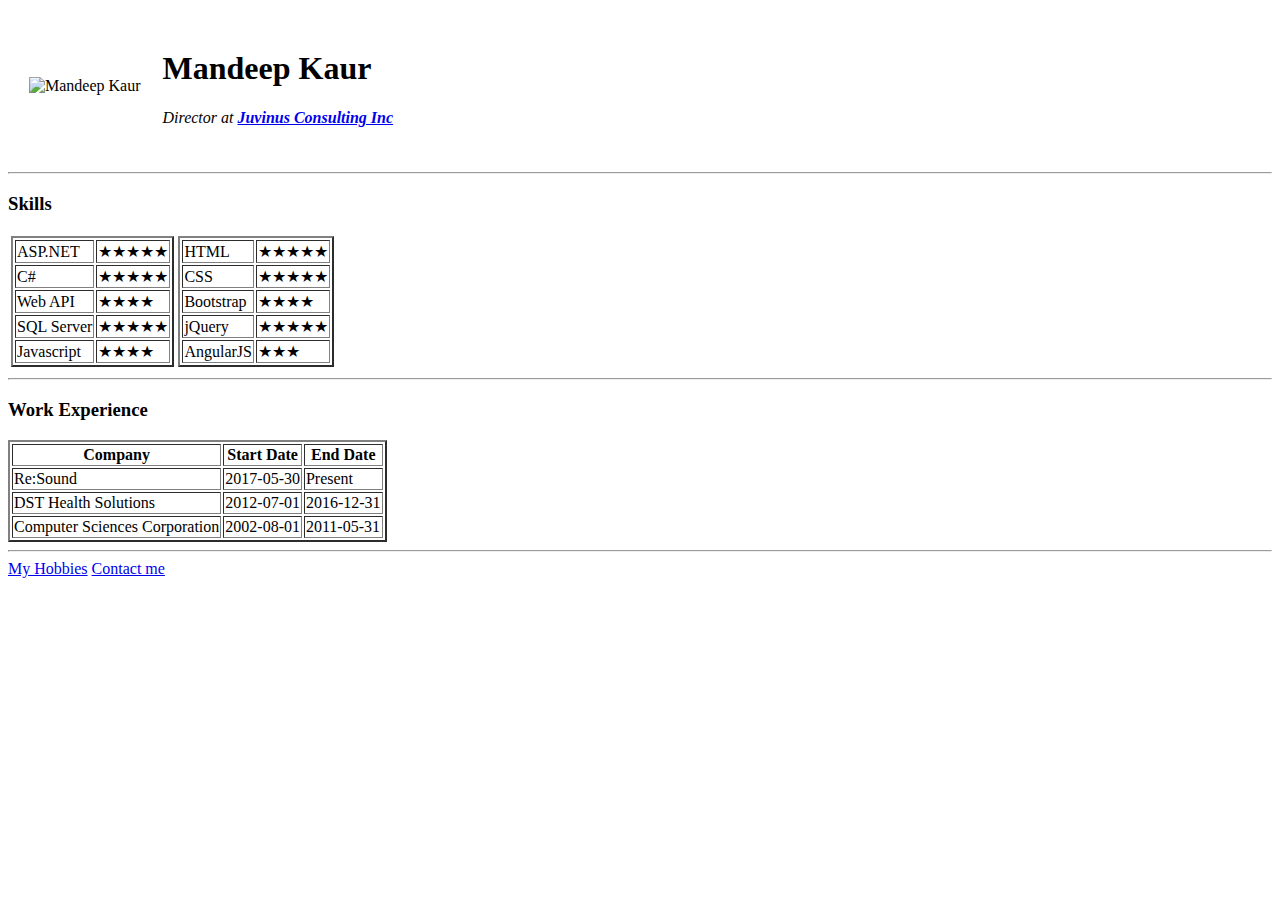
==== index.html @ ae42cf75 "Main files committed" ====
<!DOCTYPE html>
<html lang="en">
	<head>
		<meta charset="UTF-8" />
		<meta name="viewport" content="width=device-width, initial-scale=1.0" />
		<title>Mandeep Kaur</title>
	</head>
	<body>
        <table cellspacing="20px">
            <tr>
                <td><img
                    src="https://media-exp1.licdn.com/dms/image/C5603AQERpJauxL4vWA/profile-displayphoto-shrink_200_200/0?e=1587600000&v=beta&t=iXpRf0h_haMgvrfhiqvjiDt-EM3Pl1ejKU9zXS_0ytw"
                    alt="Mandeep Kaur"
                    width="150"
                    sizes="(max-width:600px) 200 px, 50vw"
                /></td>
                <td><h1>Mandeep Kaur</h1>
                    <p>
                        <em
                            >Director at
                            <strong
                                ><a href="https://www.linkedin.com/in/mandeepkaur7/"
                                    >Juvinus Consulting Inc</a
                                ></strong
                            ></em
                        >
                    </p></td>
            </tr>
        </table>
		
		
		<hr />
        <h3>Skills</h3>
        <table>
            <tbody>
                <tr>
                    <td>
                        <table border="2px solid">
                        <tr>
                            <td>ASP.NET</td>
                            <td>★★★★★</td>
                        </tr>
                        <tr>
                            <td>C#</td>
                            <td>★★★★★</td>
                        </tr>
                        <tr>
                            <td>Web API</td>
                            <td>★★★★</td>
                        </tr>
                        <tr>
                            <td>SQL Server</td>
                            <td>★★★★★</td>
                        </tr>
                        <tr>
                            <td>Javascript</td>
                            <td>★★★★</td>
                        </tr>
                    </table>
                    </td>
                    <td>
                        <table border="2px solid">
                        <tr>
                            <td>HTML</td>
                            <td>★★★★★</td>
                        </tr>
                        <tr>
                            <td>CSS</td>
                            <td>★★★★★</td>
                        </tr>
                        <tr>
                            <td>Bootstrap</td>
                            <td>★★★★</td>
                        </tr>
                        <tr>
                            <td>jQuery</td>
                            <td>★★★★★</td>
                        </tr>
                        <tr>
                            <td>AngularJS</td>
                            <td>★★★</td>
                        </tr>
                    </table>
                    </td>
                </tr>
                
            </tbody>
        </table>
        <hr>
		<h3>Work Experience</h3>
		<table border="2px solid">
			<tbody>
				<thead>
					<tr>
						<th>Company</th>
						<th>Start Date</th>
						<th>End Date</th>
					</tr>
				</thead>
				<tr class="row">
					<td class="col">Re:Sound</td>
					<td class="col">2017-05-30</td>
					<td class="col">Present</td>
				</tr>
				<tr class="row">
					<td class="col">DST Health Solutions</td>
					<td class="col">2012-07-01</td>
					<td class="col">2016-12-31</td>
				</tr>
				<tr class="row">
					<td class="col">Computer Sciences Corporation</td>
					<td class="col">2002-08-01</td>
					<td class="col">2011-05-31</td>
				</tr>
			</tbody>
        </table>
        <hr>
		<a href="hobbies.html">My Hobbies</a>
		<a href="Contact.html">Contact me</a>
	</body>
</html>
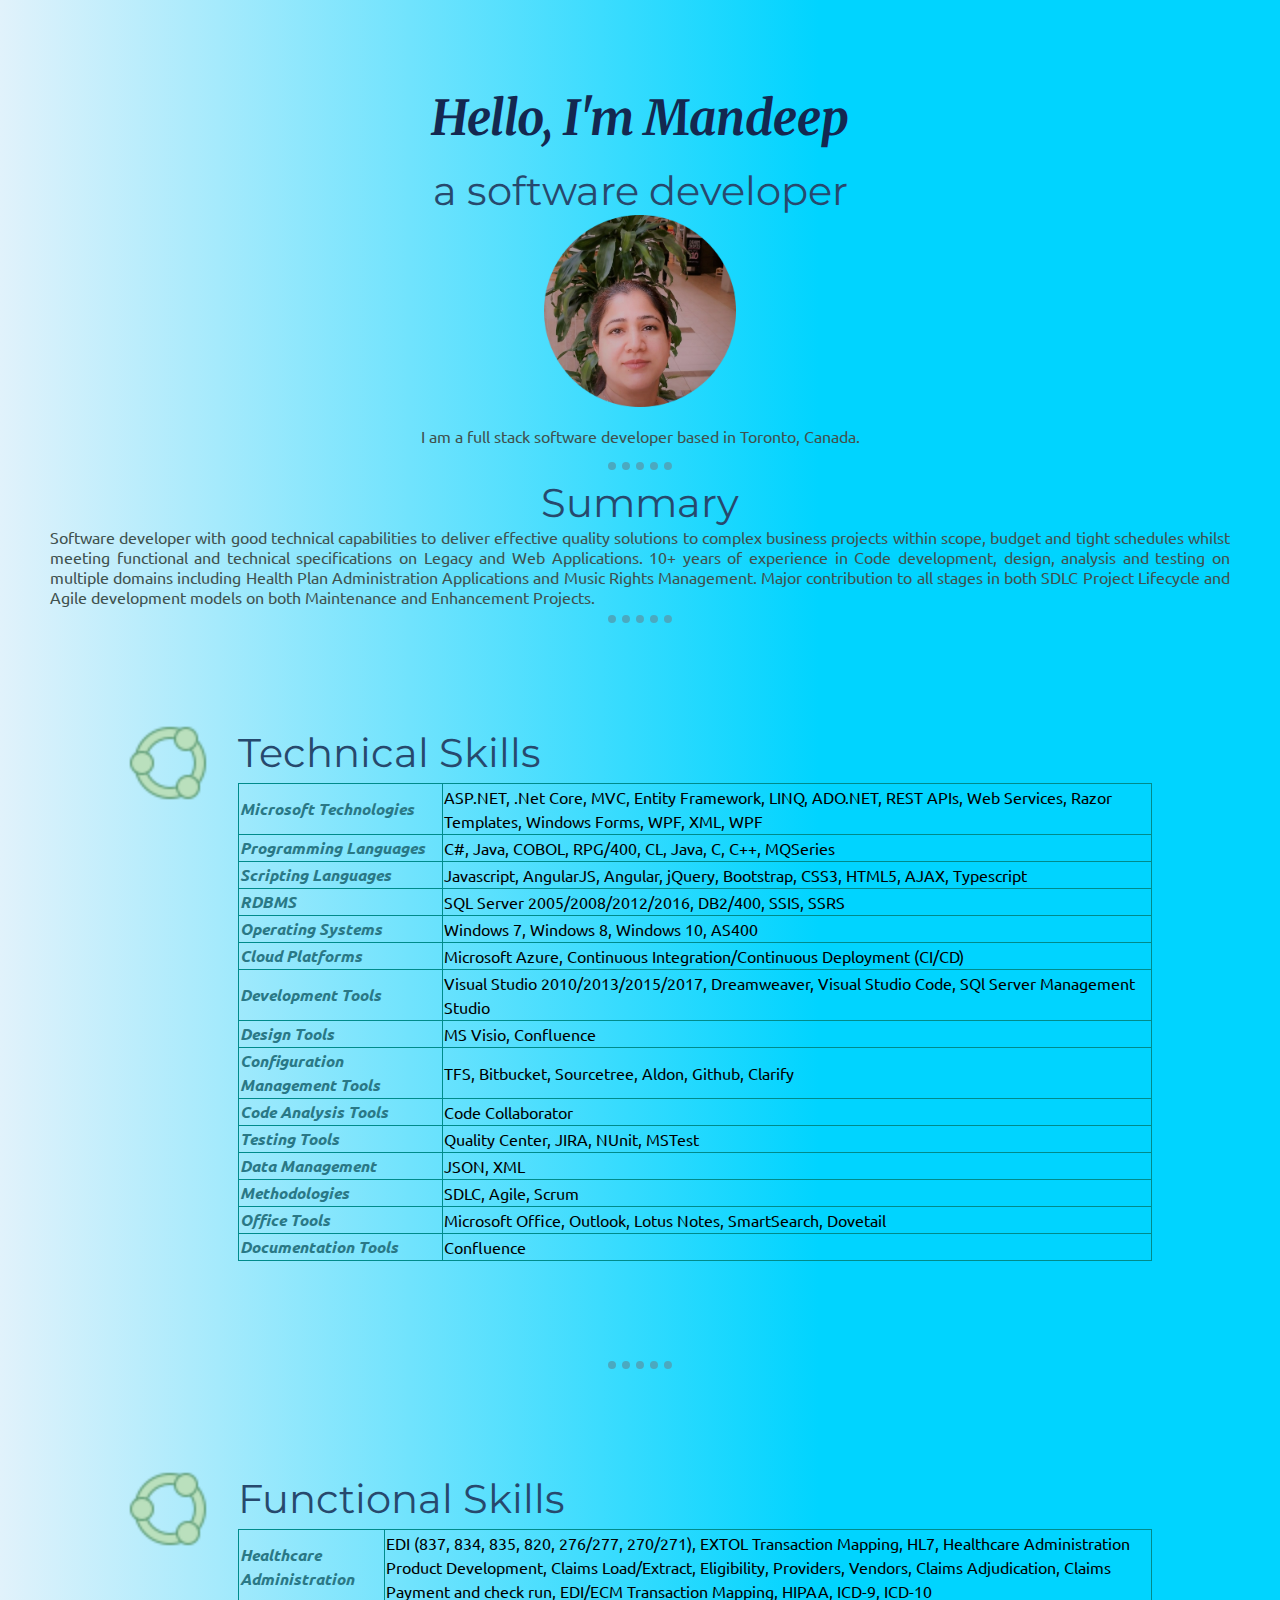
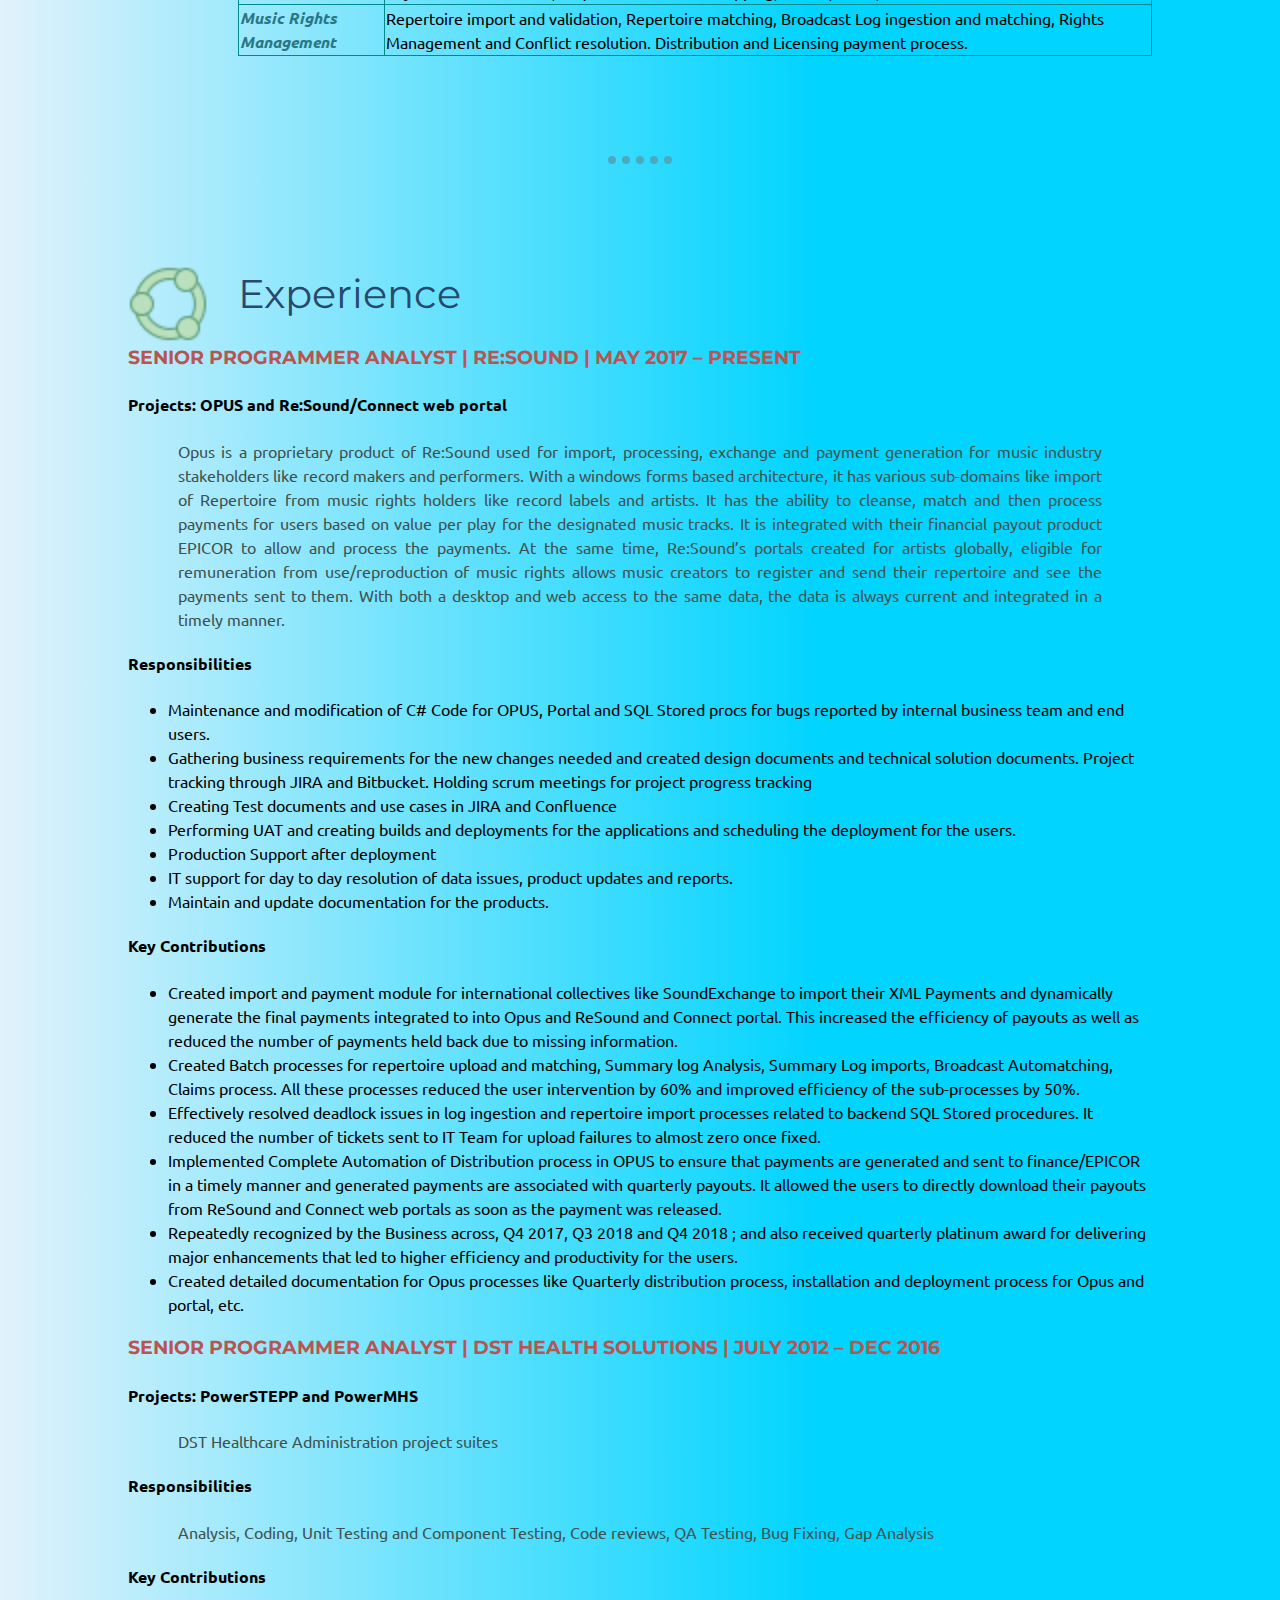
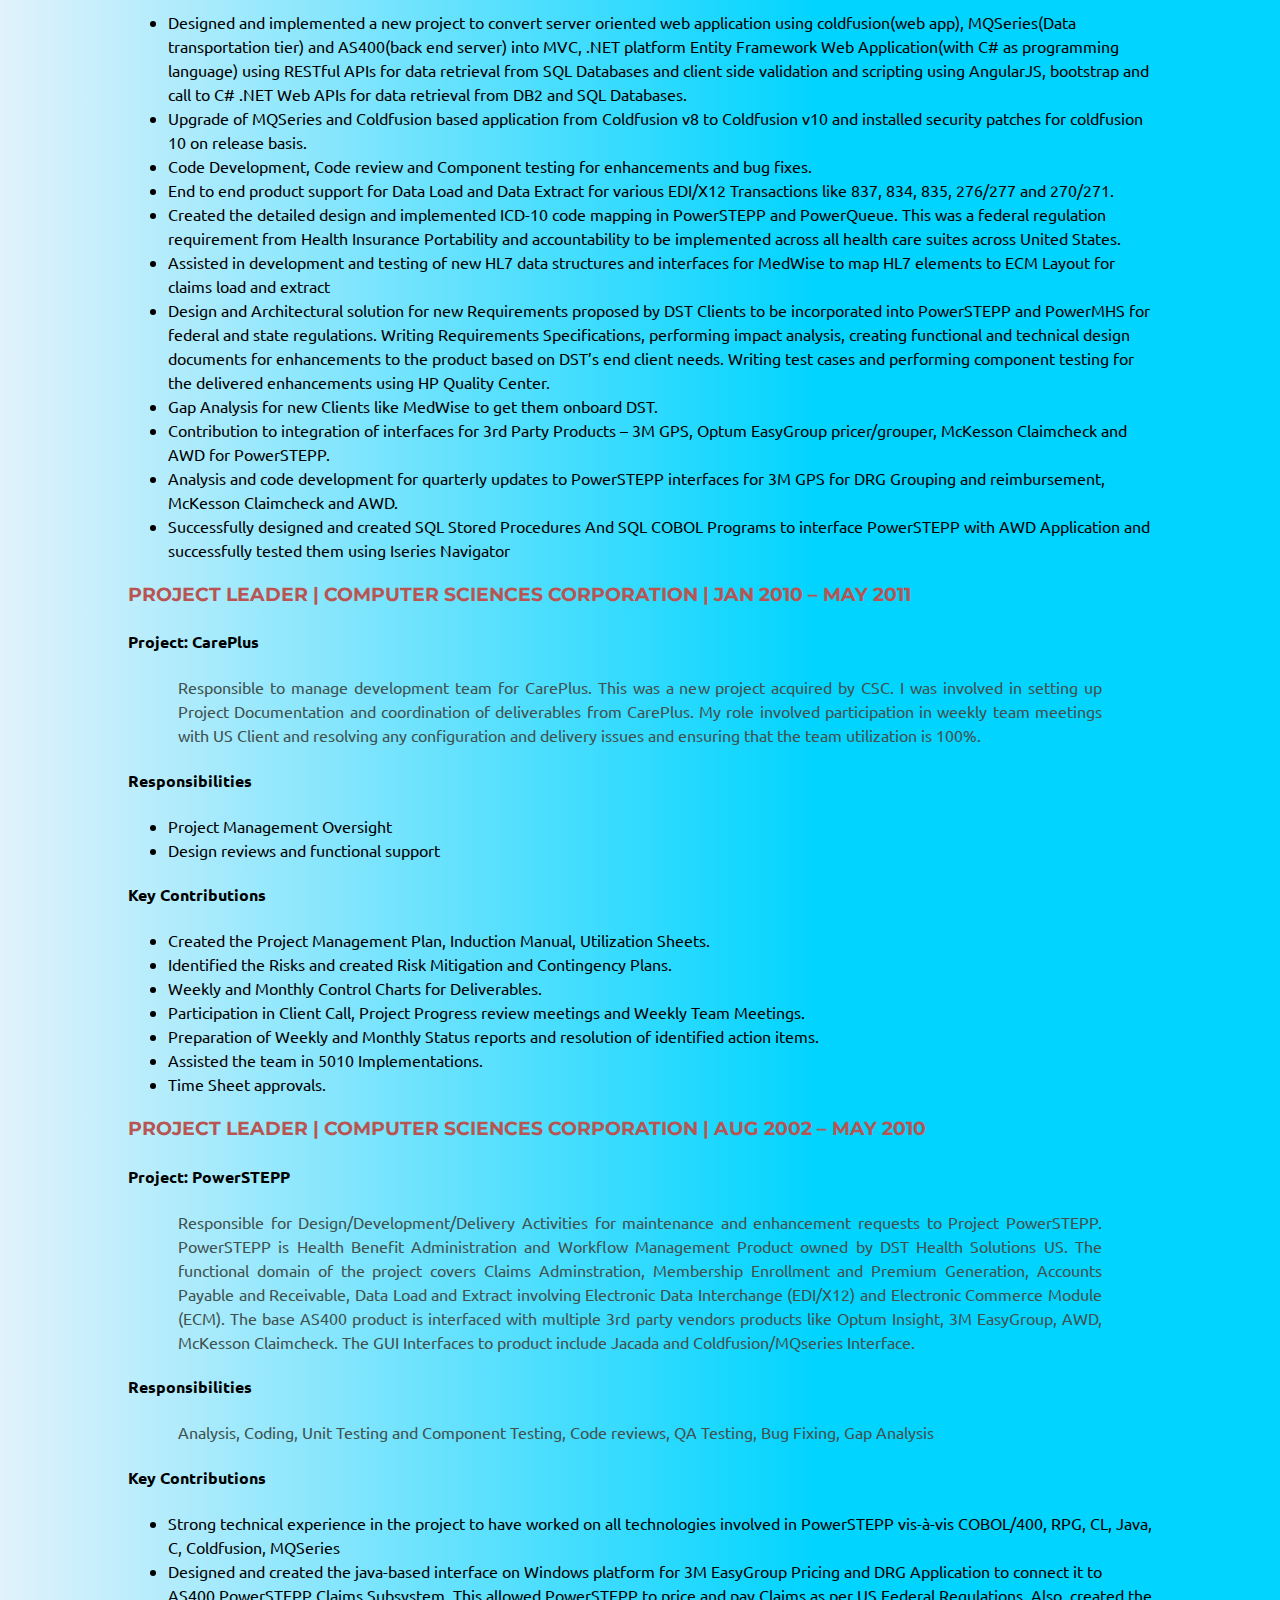
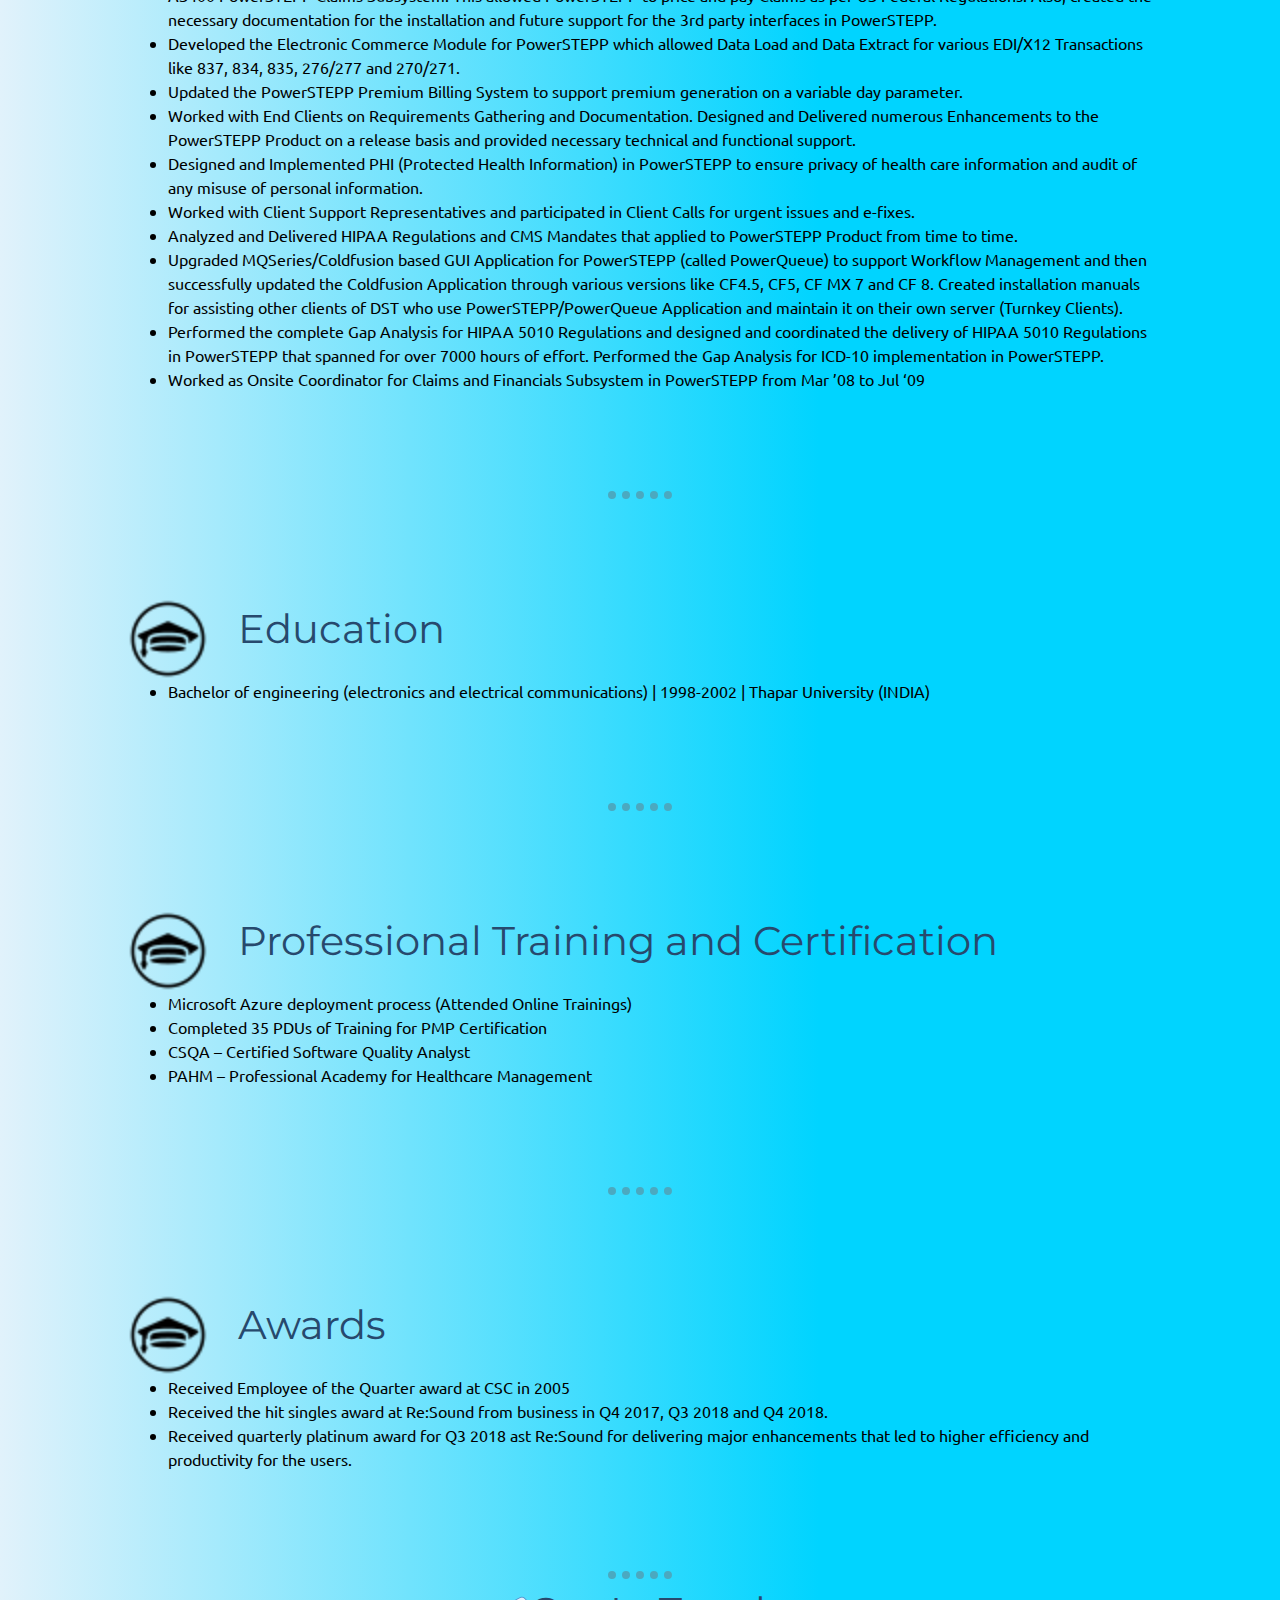
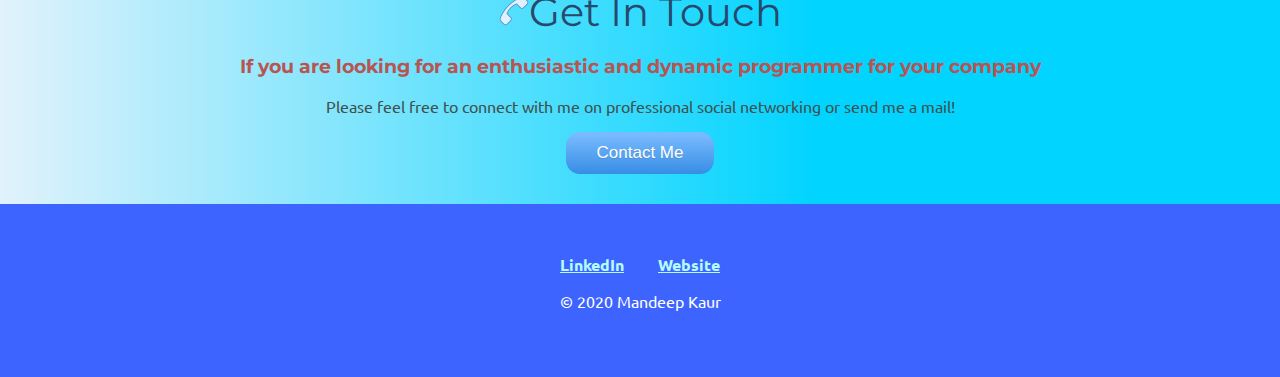
==== commit dae2270b: "Add files via upload" ====
--- a/index.html
+++ b/index.html
@@ -1,121 +1,517 @@
 <!DOCTYPE html>
 <html lang="en">
-	<head>
-		<meta charset="UTF-8" />
-		<meta name="viewport" content="width=device-width, initial-scale=1.0" />
-		<title>Mandeep Kaur</title>
-	</head>
-	<body>
-        <table cellspacing="20px">
-            <tr>
-                <td><img
-                    src="https://media-exp1.licdn.com/dms/image/C5603AQERpJauxL4vWA/profile-displayphoto-shrink_200_200/0?e=1587600000&v=beta&t=iXpRf0h_haMgvrfhiqvjiDt-EM3Pl1ejKU9zXS_0ytw"
-                    alt="Mandeep Kaur"
-                    width="150"
-                    sizes="(max-width:600px) 200 px, 50vw"
-                /></td>
-                <td><h1>Mandeep Kaur</h1>
-                    <p>
-                        <em
-                            >Director at
-                            <strong
-                                ><a href="https://www.linkedin.com/in/mandeepkaur7/"
-                                    >Juvinus Consulting Inc</a
-                                ></strong
-                            ></em
-                        >
-                    </p></td>
-            </tr>
-        </table>
-		
-		
-		<hr />
-        <h3>Skills</h3>
-        <table>
-            <tbody>
-                <tr>
-                    <td>
-                        <table border="2px solid">
-                        <tr>
-                            <td>ASP.NET</td>
-                            <td>★★★★★</td>
-                        </tr>
-                        <tr>
-                            <td>C#</td>
-                            <td>★★★★★</td>
-                        </tr>
-                        <tr>
-                            <td>Web API</td>
-                            <td>★★★★</td>
-                        </tr>
-                        <tr>
-                            <td>SQL Server</td>
-                            <td>★★★★★</td>
-                        </tr>
-                        <tr>
-                            <td>Javascript</td>
-                            <td>★★★★</td>
-                        </tr>
-                    </table>
-                    </td>
-                    <td>
-                        <table border="2px solid">
-                        <tr>
-                            <td>HTML</td>
-                            <td>★★★★★</td>
-                        </tr>
-                        <tr>
-                            <td>CSS</td>
-                            <td>★★★★★</td>
-                        </tr>
-                        <tr>
-                            <td>Bootstrap</td>
-                            <td>★★★★</td>
-                        </tr>
-                        <tr>
-                            <td>jQuery</td>
-                            <td>★★★★★</td>
-                        </tr>
-                        <tr>
-                            <td>AngularJS</td>
-                            <td>★★★</td>
-                        </tr>
-                    </table>
-                    </td>
-                </tr>
-                
-            </tbody>
-        </table>
+  <head>
+    <meta charset="UTF-8" />
+    <meta name="viewport" content="width=device-width, initial-scale=1.0" />
+    <title>Mandeep Kaur</title>
+    <link rel="stylesheet" href="css/styles.css" />
+    <link rel="icon" href="favicon.ico" />
+    <link
+      href="https://fonts.googleapis.com/css?family=Merriweather|Montserrat|Ubuntu&display=swap"
+      rel="stylesheet"
+    />
+  </head>
+  <body>
+    <div class="top-container">
+      <!--img id="top-cloud" src="images/cloud.png" alt="cloud" /-->
+      <h1>Hello, I'm Mandeep</h1>
+      <h2>a software developer</h2>
+      <!--img id="bottom-cloud" src="images/cloud.png" alt="cloud" /-->
+    </div>
+    <div class="middle-container">
+      <div class="profile">
+        <img id="myphoto" src="images/me.png" alt="Author photo" />
+        <p>
+          I am a full stack software developer based in Toronto, Canada.
+        </p>
+      </div>
+      <hr />
+      <div class="skills">
+        <h2>Summary</h2>
+        <p class="my-profile">
+          Software developer with good technical capabilities to deliver
+          effective quality solutions to complex business projects within scope,
+          budget and tight schedules whilst meeting functional and technical
+          specifications on Legacy and Web Applications. 10+ years of experience
+          in Code development, design, analysis and testing on multiple domains
+          including Health Plan Administration Applications and Music Rights
+          Management. Major contribution to all stages in both SDLC Project
+          Lifecycle and Agile development models on both Maintenance and
+          Enhancement Projects.
+        </p>
+        <hr />
+        <div class="skill-row">
+          <img class="skill-image" src="images/Skills.png" alt="" />
+          <h2>Technical Skills</h2>
+          <table>
+            <tr>
+              <td class="first-column">Microsoft Technologies</td>
+              <td>
+                ASP.NET, .Net Core, MVC, Entity Framework, LINQ, ADO.NET, REST
+                APIs, Web Services, Razor Templates, Windows Forms, WPF, XML,
+                WPF
+              </td>
+            </tr>
+            <tr>
+              <td class="first-column">Programming Languages</td>
+              <td>C#, Java, COBOL, RPG/400, CL, Java, C, C++, MQSeries</td>
+            </tr>
+            <tr>
+              <td class="first-column">Scripting Languages</td>
+              <td>
+                Javascript, AngularJS, Angular, jQuery, Bootstrap, CSS3, HTML5,
+                AJAX, Typescript
+              </td>
+            </tr>
+            <tr>
+              <td class="first-column">RDBMS</td>
+              <td>SQL Server 2005/2008/2012/2016, DB2/400, SSIS, SSRS</td>
+            </tr>
+            <tr>
+              <td class="first-column">Operating Systems</td>
+              <td>Windows 7, Windows 8, Windows 10, AS400</td>
+            </tr>
+            <tr>
+              <td class="first-column">Cloud Platforms</td>
+              <td>
+                Microsoft Azure, Continuous Integration/Continuous Deployment
+                (CI/CD)
+              </td>
+            </tr>
+            <tr>
+              <td class="first-column">Development Tools</td>
+              <td>
+                Visual Studio 2010/2013/2015/2017, Dreamweaver, Visual Studio
+                Code, SQl Server Management Studio
+              </td>
+            </tr>
+            <tr>
+              <td class="first-column">Design Tools</td>
+              <td>MS Visio, Confluence</td>
+            </tr>
+            <tr>
+              <td class="first-column">Configuration Management Tools</td>
+              <td>TFS, Bitbucket, Sourcetree, Aldon, Github, Clarify</td>
+            </tr>
+            <tr>
+              <td class="first-column">Code Analysis Tools</td>
+              <td>Code Collaborator</td>
+            </tr>
+            <tr>
+              <td class="first-column">Testing Tools</td>
+              <td>Quality Center, JIRA, NUnit, MSTest</td>
+            </tr>
+            <tr>
+              <td class="first-column">Data Management</td>
+              <td>JSON, XML</td>
+            </tr>
+            <tr>
+              <td class="first-column">Methodologies</td>
+              <td>SDLC, Agile, Scrum</td>
+            </tr>
+            <tr>
+              <td class="first-column">Office Tools</td>
+              <td>
+                Microsoft Office, Outlook, Lotus Notes, SmartSearch, Dovetail
+              </td>
+            </tr>
+            <tr>
+              <td class="first-column">Documentation Tools</td>
+              <td>Confluence</td>
+            </tr>
+          </table>
+        </div>
         <hr>
-		<h3>Work Experience</h3>
-		<table border="2px solid">
-			<tbody>
-				<thead>
-					<tr>
-						<th>Company</th>
-						<th>Start Date</th>
-						<th>End Date</th>
-					</tr>
-				</thead>
-				<tr class="row">
-					<td class="col">Re:Sound</td>
-					<td class="col">2017-05-30</td>
-					<td class="col">Present</td>
-				</tr>
-				<tr class="row">
-					<td class="col">DST Health Solutions</td>
-					<td class="col">2012-07-01</td>
-					<td class="col">2016-12-31</td>
-				</tr>
-				<tr class="row">
-					<td class="col">Computer Sciences Corporation</td>
-					<td class="col">2002-08-01</td>
-					<td class="col">2011-05-31</td>
-				</tr>
-			</tbody>
-        </table>
+        <div class="skill-row">
+          <img class="skill-image-2" src="images/Skills.png" alt="" />
+          <h2>Functional Skills</h2>
+          <table>
+            <tr>
+              <td class="first-column">Healthcare Administration</td>
+              <td>
+                EDI (837, 834, 835, 820, 276/277, 270/271), EXTOL Transaction
+                Mapping, HL7, Healthcare Administration Product Development,
+                Claims Load/Extract, Eligibility, Providers, Vendors, Claims
+                Adjudication, Claims Payment and check run, EDI/ECM Transaction
+                Mapping, HIPAA, ICD-9, ICD-10
+              </td>
+            </tr>
+            <tr>
+              <td class="first-column">Music Rights Management</td>
+              <td>
+                Repertoire import and validation, Repertoire matching, Broadcast
+                Log ingestion and matching, Rights Management and Conflict
+                resolution. Distribution and Licensing payment process.
+              </td>
+            </tr>
+          </table>
+        </div>
         <hr>
-		<a href="hobbies.html">My Hobbies</a>
-		<a href="Contact.html">Contact me</a>
-	</body>
+        <div class="skill-row">
+          <img class="skill-image-2" src="images/Skills.png" alt="" />
+          <h2>Experience</h2>
+          <div class="clear-indent">
+            <h3>SENIOR PROGRAMMER ANALYST | RE:SOUND | MAY 2017 – PRESENT</h3>
+            <h4>Projects: OPUS and Re:Sound/Connect web portal</h4>
+            <p class="my-profile">
+              Opus is a proprietary product of Re:Sound used for import,
+              processing, exchange and payment generation for music industry
+              stakeholders like record makers and performers. With a windows
+              forms based architecture, it has various sub-domains like import
+              of Repertoire from music rights holders like record labels and
+              artists. It has the ability to cleanse, match and then process
+              payments for users based on value per play for the designated
+              music tracks. It is integrated with their financial payout product
+              EPICOR to allow and process the payments. At the same time,
+              Re:Sound’s portals created for artists globally, eligible for
+              remuneration from use/reproduction of music rights allows music
+              creators to register and send their repertoire and see the
+              payments sent to them. With both a desktop and web access to the
+              same data, the data is always current and integrated in a timely
+              manner.
+            </p>
+            <h4>Responsibilities</h4>
+            <ul>
+              <li>
+                Maintenance and modification of C# Code for OPUS, Portal and SQL
+                Stored procs for bugs reported by internal business team and end
+                users.
+              </li>
+              <li>
+                Gathering business requirements for the new changes needed and
+                created design documents and technical solution documents.
+                Project tracking through JIRA and Bitbucket. Holding scrum
+                meetings for project progress tracking
+              </li>
+              <li>
+                Creating Test documents and use cases in JIRA and Confluence
+              </li>
+              <li>
+                Performing UAT and creating builds and deployments for the
+                applications and scheduling the deployment for the users.
+              </li>
+              <li>Production Support after deployment</li>
+              <li>
+                IT support for day to day resolution of data issues, product
+                updates and reports.
+              </li>
+              <li>Maintain and update documentation for the products.</li>
+            </ul>
+            <h4>Key Contributions</h4>
+            <ul>
+              <li>
+                Created import and payment module for international collectives
+                like SoundExchange to import their XML Payments and dynamically
+                generate the final payments integrated to into Opus and ReSound
+                and Connect portal. This increased the efficiency of payouts as
+                well as reduced the number of payments held back due to missing
+                information.
+              </li>
+              <li>
+                Created Batch processes for repertoire upload and matching,
+                Summary log Analysis, Summary Log imports, Broadcast
+                Automatching, Claims process. All these processes reduced the
+                user intervention by 60% and improved efficiency of the
+                sub-processes by 50%.
+              </li>
+              <li>
+                Effectively resolved deadlock issues in log ingestion and
+                repertoire import processes related to backend SQL Stored
+                procedures. It reduced the number of tickets sent to IT Team for
+                upload failures to almost zero once fixed.
+              </li>
+              <li>
+                Implemented Complete Automation of Distribution process in OPUS
+                to ensure that payments are generated and sent to finance/EPICOR
+                in a timely manner and generated payments are associated with
+                quarterly payouts. It allowed the users to directly download
+                their payouts from ReSound and Connect web portals as soon as
+                the payment was released.
+              </li>
+              <li>
+                Repeatedly recognized by the Business across, Q4 2017, Q3 2018
+                and Q4 2018 ; and also received quarterly platinum award for
+                delivering major enhancements that led to higher efficiency and
+                productivity for the users.
+              </li>
+              <li>
+                Created detailed documentation for Opus processes like Quarterly
+                distribution process, installation and deployment process for
+                Opus and portal, etc.
+              </li>
+            </ul>
+            <h3>
+              SENIOR PROGRAMMER ANALYST | DST HEALTH SOLUTIONS | JULY 2012 – DEC
+              2016
+            </h3>
+            <h4>Projects: PowerSTEPP and PowerMHS</h4>
+            <p class="my-profile">
+              DST Healthcare Administration project suites
+            </p>
+            <h4>Responsibilities</h4>
+            <p class="my-profile">
+              Analysis, Coding, Unit Testing and Component Testing, Code
+              reviews, QA Testing, Bug Fixing, Gap Analysis
+            </p>
+            <h4>Key Contributions</h4>
+            <ul>
+              <li>
+                Designed and implemented a new project to convert server
+                oriented web application using coldfusion(web app),
+                MQSeries(Data transportation tier) and AS400(back end server)
+                into MVC, .NET platform Entity Framework Web Application(with C#
+                as programming language) using RESTful APIs for data retrieval
+                from SQL Databases and client side validation and scripting
+                using AngularJS, bootstrap and call to C# .NET Web APIs for data
+                retrieval from DB2 and SQL Databases.
+              </li>
+              <li>
+                Upgrade of MQSeries and Coldfusion based application from
+                Coldfusion v8 to Coldfusion v10 and installed security patches
+                for coldfusion 10 on release basis.
+              </li>
+              <li>
+                Code Development, Code review and Component testing for
+                enhancements and bug fixes.
+              </li>
+              <li>
+                End to end product support for Data Load and Data Extract for
+                various EDI/X12 Transactions like 837, 834, 835, 276/277 and
+                270/271.
+              </li>
+              <li>
+                Created the detailed design and implemented ICD-10 code mapping
+                in PowerSTEPP and PowerQueue. This was a federal regulation
+                requirement from Health Insurance Portability and accountability
+                to be implemented across all health care suites across United
+                States.
+              </li>
+              <li>
+                Assisted in development and testing of new HL7 data structures
+                and interfaces for MedWise to map HL7 elements to ECM Layout for
+                claims load and extract
+              </li>
+              <li>
+                Design and Architectural solution for new Requirements proposed
+                by DST Clients to be incorporated into PowerSTEPP and PowerMHS
+                for federal and state regulations. Writing Requirements
+                Specifications, performing impact analysis, creating functional
+                and technical design documents for enhancements to the product
+                based on DST’s end client needs. Writing test cases and
+                performing component testing for the delivered enhancements
+                using HP Quality Center.
+              </li>
+              <li>
+                Gap Analysis for new Clients like MedWise to get them onboard
+                DST.
+              </li>
+              <li>
+                Contribution to integration of interfaces for 3rd Party Products
+                – 3M GPS, Optum EasyGroup pricer/grouper, McKesson Claimcheck
+                and AWD for PowerSTEPP.
+              </li>
+              <li>
+                Analysis and code development for quarterly updates to
+                PowerSTEPP interfaces for 3M GPS for DRG Grouping and
+                reimbursement, McKesson Claimcheck and AWD.
+              </li>
+              <li>
+                Successfully designed and created SQL Stored Procedures And SQL
+                COBOL Programs to interface PowerSTEPP with AWD Application and
+                successfully tested them using Iseries Navigator
+              </li>
+            </ul>
+            <h3>
+              PROJECT LEADER | COMPUTER SCIENCES CORPORATION | JAN 2010 – MAY
+              2011
+            </h3>
+            <h4>Project: CarePlus</h4>
+            <p class="my-profile">
+              Responsible to manage development team for CarePlus. This was a
+              new project acquired by CSC. I was involved in setting up Project
+              Documentation and coordination of deliverables from CarePlus. My
+              role involved participation in weekly team meetings with US Client
+              and resolving any configuration and delivery issues and ensuring
+              that the team utilization is 100%.
+            </p>
+            <h4>Responsibilities</h4>
+            <ul>
+              <li>Project Management Oversight</li>
+              <li>Design reviews and functional support</li>
+            </ul>
+            <h4>Key Contributions</h4>
+            <ul>
+              <li>
+                Created the Project Management Plan, Induction Manual,
+                Utilization Sheets.
+              </li>
+              <li>
+                Identified the Risks and created Risk Mitigation and Contingency
+                Plans.
+              </li>
+              <li>Weekly and Monthly Control Charts for Deliverables.</li>
+              <li>
+                Participation in Client Call, Project Progress review meetings
+                and Weekly Team Meetings.
+              </li>
+              <li>
+                Preparation of Weekly and Monthly Status reports and resolution
+                of identified action items.
+              </li>
+              <li>Assisted the team in 5010 Implementations.</li>
+              <li>Time Sheet approvals.</li>
+            </ul>
+            <h3>
+              PROJECT LEADER | COMPUTER SCIENCES CORPORATION | AUG 2002 – MAY
+              2010
+            </h3>
+            <h4>Project: PowerSTEPP</h4>
+            <p class="my-profile">
+              Responsible for Design/Development/Delivery Activities for
+              maintenance and enhancement requests to Project PowerSTEPP.
+              PowerSTEPP is Health Benefit Administration and Workflow
+              Management Product owned by DST Health Solutions US. The
+              functional domain of the project covers Claims Adminstration,
+              Membership Enrollment and Premium Generation, Accounts Payable and
+              Receivable, Data Load and Extract involving Electronic Data
+              Interchange (EDI/X12) and Electronic Commerce Module (ECM). The
+              base AS400 product is interfaced with multiple 3rd party vendors
+              products like Optum Insight, 3M EasyGroup, AWD, McKesson
+              Claimcheck. The GUI Interfaces to product include Jacada and
+              Coldfusion/MQseries Interface.
+            </p>
+            <h4>Responsibilities</h4>
+            <p class="my-profile">
+              Analysis, Coding, Unit Testing and Component Testing, Code
+              reviews, QA Testing, Bug Fixing, Gap Analysis
+            </p>
+            <h4>Key Contributions</h4>
+            <ul>
+              <li>
+                Strong technical experience in the project to have worked on all
+                technologies involved in PowerSTEPP vis-à-vis COBOL/400, RPG,
+                CL, Java, C, Coldfusion, MQSeries
+              </li>
+              <li>
+                Designed and created the java-based interface on Windows
+                platform for 3M EasyGroup Pricing and DRG Application to connect
+                it to AS400 PowerSTEPP Claims Subsystem. This allowed PowerSTEPP
+                to price and pay Claims as per US Federal Regulations. Also,
+                created the necessary documentation for the installation and
+                future support for the 3rd party interfaces in PowerSTEPP.
+              </li>
+              <li>
+                Developed the Electronic Commerce Module for PowerSTEPP which
+                allowed Data Load and Data Extract for various EDI/X12
+                Transactions like 837, 834, 835, 276/277 and 270/271.
+              </li>
+              <li>
+                Updated the PowerSTEPP Premium Billing System to support premium
+                generation on a variable day parameter.
+              </li>
+              <li>
+                Worked with End Clients on Requirements Gathering and
+                Documentation. Designed and Delivered numerous Enhancements to
+                the PowerSTEPP Product on a release basis and provided necessary
+                technical and functional support.
+              </li>
+              <li>
+                Designed and Implemented PHI (Protected Health Information) in
+                PowerSTEPP to ensure privacy of health care information and
+                audit of any misuse of personal information.
+              </li>
+              <li>
+                Worked with Client Support Representatives and participated in
+                Client Calls for urgent issues and e-fixes.
+              </li>
+              <li>
+                Analyzed and Delivered HIPAA Regulations and CMS Mandates that
+                applied to PowerSTEPP Product from time to time.
+              </li>
+              <li>
+                Upgraded MQSeries/Coldfusion based GUI Application for
+                PowerSTEPP (called PowerQueue) to support Workflow Management
+                and then successfully updated the Coldfusion Application through
+                various versions like CF4.5, CF5, CF MX 7 and CF 8. Created
+                installation manuals for assisting other clients of DST who use
+                PowerSTEPP/PowerQueue Application and maintain it on their own
+                server (Turnkey Clients).
+              </li>
+              <li>
+                Performed the complete Gap Analysis for HIPAA 5010 Regulations
+                and designed and coordinated the delivery of HIPAA 5010
+                Regulations in PowerSTEPP that spanned for over 7000 hours of
+                effort. Performed the Gap Analysis for ICD-10 implementation in
+                PowerSTEPP.
+              </li>
+              <li>
+                Worked as Onsite Coordinator for Claims and Financials Subsystem
+                in PowerSTEPP from Mar ’08 to Jul ‘09
+              </li>
+            </ul>
+          </div>
+        </div>
+        <hr>
+        <div class="skill-row">
+          <img class="skill-image-2" src="images/Education.png" alt="" />
+          <h2>Education</h2>
+          <ul class="clear-indent">
+            <li>
+              Bachelor of engineering (electronics and electrical
+              communications) | 1998-2002 | Thapar University (INDIA)
+            </li>
+          </ul>
+        </div>
+        <hr>
+        <div class="skill-row">
+          <img class="skill-image-2" src="images/Education.png" alt="" />
+          <h2>Professional Training and Certification</h2>
+          <ul class="clear-indent">
+            <li>
+              Microsoft Azure deployment process (Attended Online Trainings)
+            </li>
+
+            <li>Completed 35 PDUs of Training for PMP Certification</li>
+            <li>CSQA – Certified Software Quality Analyst</li>
+            <li>PAHM – Professional Academy for Healthcare Management</li>
+          </ul>
+        </div>
+        <hr>
+        <div class="skill-row">
+          <img class="skill-image-2" src="images/Education.png" alt="" />
+          <h2>Awards</h2>
+          <ul class="clear-indent">
+            <li>Received Employee of the Quarter award at CSC in 2005</li>
+            <li>
+              Received the hit singles award at Re:Sound from business in Q4
+              2017, Q3 2018 and Q4 2018.
+            </li>
+            <li>
+              Received quarterly platinum award for Q3 2018 ast Re:Sound for
+              delivering major enhancements that led to higher efficiency and
+              productivity for the users.
+            </li>
+          </ul>
+        </div>
+      </div>
+      <hr />
+      <div class="contact-me">
+          
+        <h2><img src="images/Callme.png" alt="">Get In Touch</h2>
+        <h3>If you are looking for an enthusiastic and dynamic programmer for your company</h3>
+        <p>
+          Please feel free to connect with me on professional social networking or send me a mail!
+        </p>
+        <a class="myButton" href="mailto:neelu.tiet@gmail.com">Contact Me</a>
+      </div>
+    </div>
+
+    <div class="bottom-container">
+      <a class="footer-link" href="https://www.linkedin.com/in/mandeepkaur7/"
+        >LinkedIn</a
+      >
+      <a class="footer-link" href="https://www.appbrewery.co/">Website</a>
+      <p id="copyright-line">© 2020 Mandeep Kaur</p>
+    </div>
+  </body>
 </html>
--- a/css/styles.css
+++ b/css/styles.css
@@ -0,0 +1,146 @@
+
+
+body{
+    margin: 0px;
+    text-align: center;
+    font-family: 'Ubuntu', sans-serif;
+    
+}
+
+h1{
+    width: 50%;
+    margin: 50px auto 0 auto;    
+    font-family: 'Merriweather', sans-serif;
+    font-size: 3rem;
+    font-style: italic;
+    color: #142850;
+    line-height: 200%;
+}
+h2{
+    font-family: 'Montserrat', sans-serif;
+    font-size: 2.5rem;
+    margin:0;
+    color: #27496d;
+    font-weight: normal;
+}
+h3{
+    font-family: 'Montserrat', sans-serif;
+    color: #b85451;
+}
+p{
+    color: #40514E;
+}
+hr{
+    border: solid 2px;
+    border-style: dotted;
+    width: 5%;
+    border-width: 8px;
+    border-bottom-width: 0px;
+    border-right-width: 0px;
+    border-left-width: 0px;
+    border-color: #4ba9c0;
+}
+#top-cloud{
+    position:absolute;
+    right:200px;
+}
+#bottom-cloud{
+    position: absolute;
+    left:200px;
+}
+
+.top-container{
+    /*background-color:#e1f2fb;*/
+    background: rgb(2,0,36);
+background: linear-gradient(90deg, rgba(2,0,36,1) 0%, rgba(225,242,251,1) 0%, rgba(0,212,255,1) 64%);
+    padding-top: 20px;
+    position: relative;
+    
+}
+
+.middle-container{
+    /*background-color: #e1f2fb;*/
+    background: rgb(2,0,36);
+background: linear-gradient(90deg, rgba(2,0,36,1) 0%, rgba(225,242,251,1) 0%, rgba(0,212,255,1) 64%);
+}
+.bottom-container{
+    background-color: #3e64ff;
+    padding: 50px;
+}
+#myphoto{
+    width: 15%;
+}
+.skill-image{
+    width: 80px;
+    float: left;
+    padding-right: 30px;
+}
+.skill-image-2{
+    width: 80px;
+    float: left;
+    padding-right: 30px;
+}
+.my-profile{
+    margin: 0 50px;
+    text-align: justify;
+}
+.skill-row{
+    width:80%;
+    margin:100px auto;
+    text-align: left;
+    line-height: 1.5;
+}
+.btn{
+    margin-top: 50px;
+    background-color: #0789aa;
+    color: white;
+    font-size: 2.5rem;
+    border-radius: 0.8rem;
+    padding: 5px 10px;
+    text-decoration: none;
+    line-height: 2;
+}
+.myButton {
+	background:linear-gradient(to bottom, #79bbff 5%, #378de5 100%);
+	background-color:#79bbff;
+	border-radius:14px;
+	display:inline-block;
+	cursor:pointer;
+	color:#ffffff;
+	font-family:Arial;
+	font-size:17px;
+	padding:11px 31px;
+	text-decoration:none;
+    text-shadow:0px 1px 0px #528ecc;
+    margin-bottom: 30px;
+}
+.myButton:hover {
+	background:linear-gradient(to bottom, #378de5 5%, #79bbff 100%);
+	background-color:#378de5;
+}
+.myButton:active {
+	position:relative;
+	top:1px;
+}
+.footer-link{
+    color: #b2fcff;
+    font-weight: bold;
+    margin: 0 15px;
+}
+#copyright-line{
+    color: white;
+}
+table{
+    border-collapse: collapse;
+}
+td{
+    border: 1px solid darkcyan;
+}
+.first-column{
+    font-weight: bold;
+    font-style: italic;
+    color: #2a7886;
+}
+.clear-indent{
+    clear: left;
+}